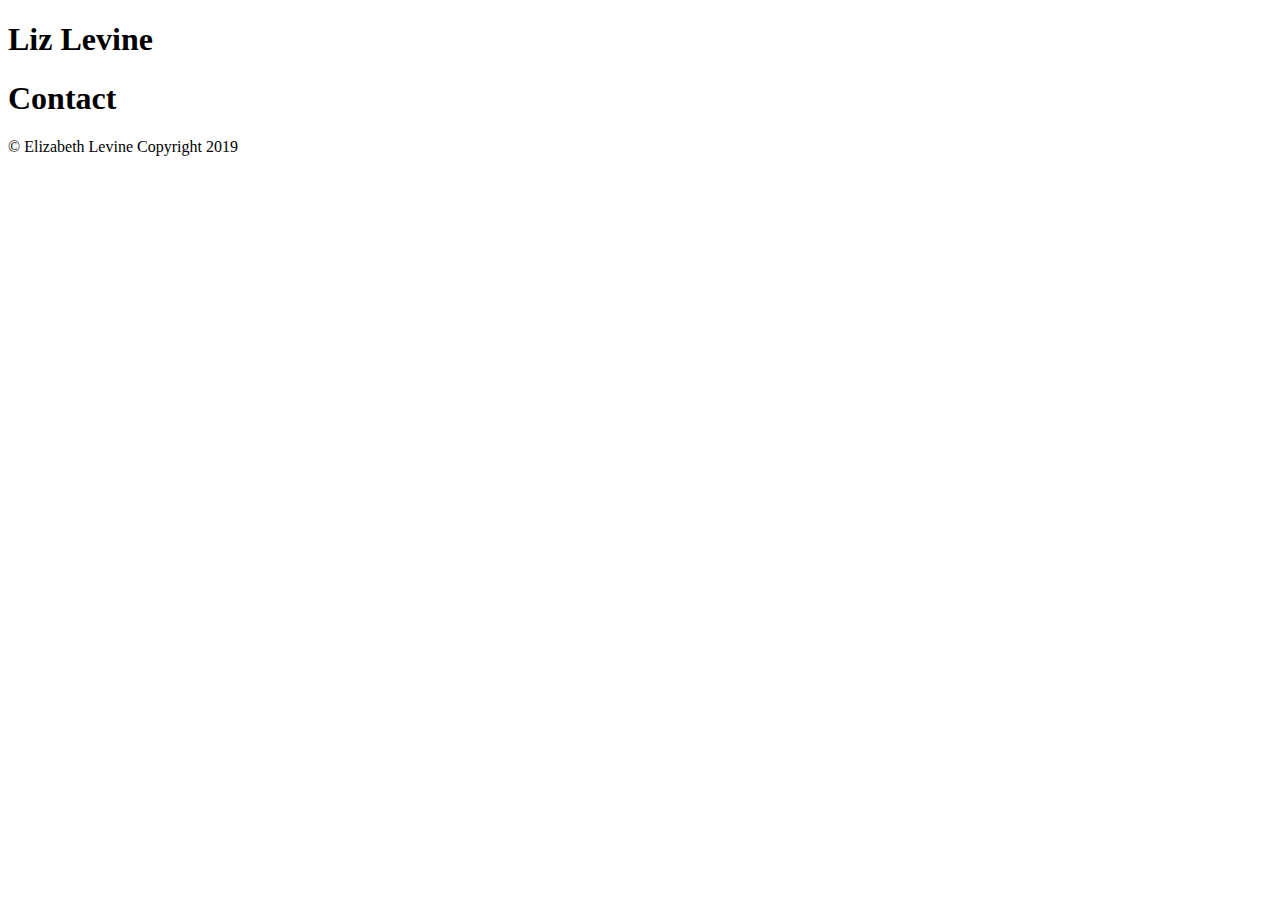
==== contact.html @ 69dcc141 "setting up html rough draft" ====
<!DOCTYPE html>
<html lang="en">
<head>
    <meta charset="UTF-8">
    <meta name="viewport" content="width=device-width, initial-scale=1.0">
    <meta http-equiv="X-UA-Compatible" content="ie=edge">
    <title>Contact</title>
</head>
<body>
        <h1>Liz Levine</h1>
        <h1>Contact</h1>

        <main>

        </main>

    </div>
    <footer>&copy; Elizabeth Levine Copyright 2019 </footer>
  </div>
    
</body>
</html>
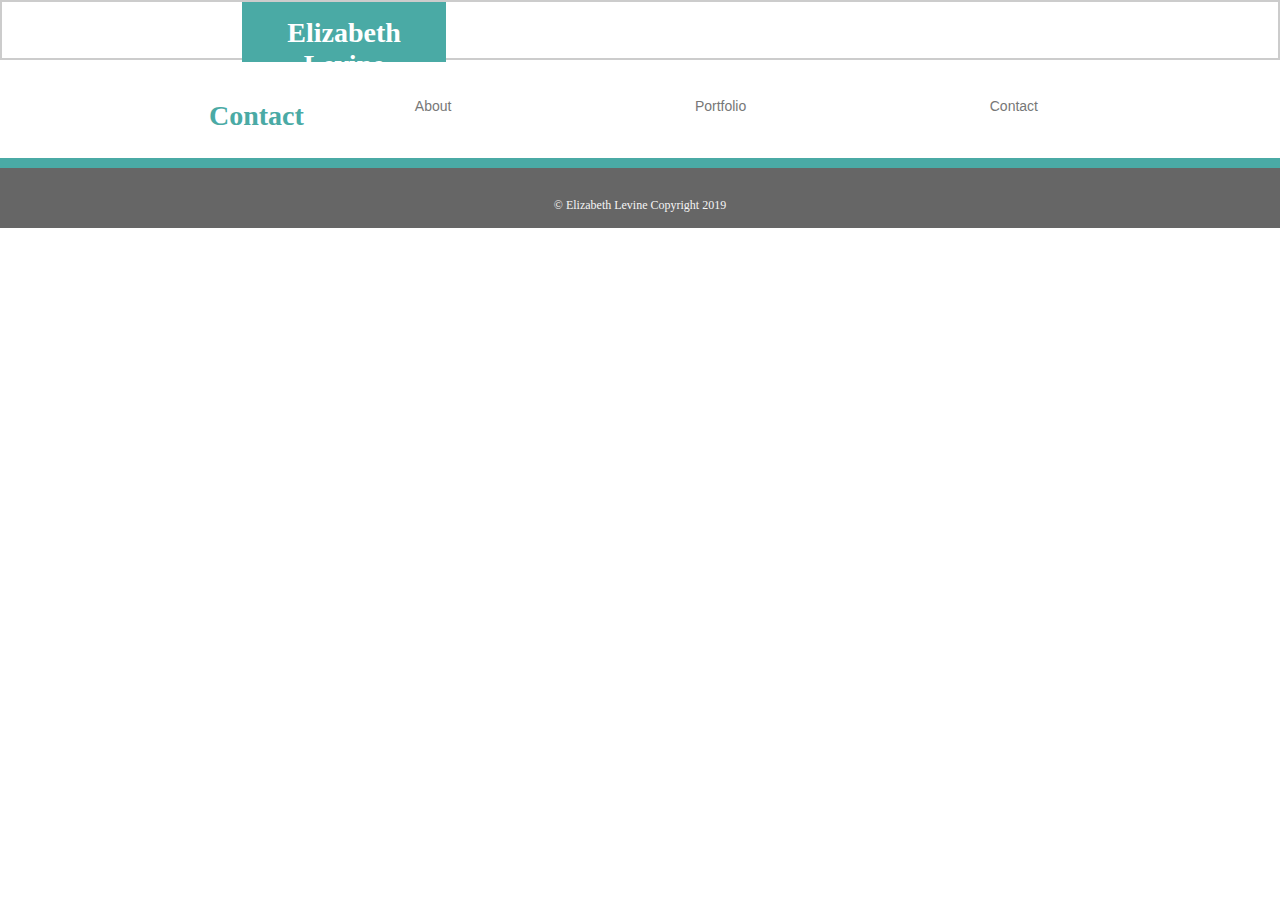
==== commit 185f174d: "working on main content for each of the pages" ====
--- a/contact.html
+++ b/contact.html
@@ -5,18 +5,34 @@
     <meta name="viewport" content="width=device-width, initial-scale=1.0">
     <meta http-equiv="X-UA-Compatible" content="ie=edge">
     <title>Contact</title>
+    <link rel="stylesheet" href="assets/css/reset.css/">
+    <link rel="stylesheet" href="assets/css/style.css">
 </head>
 <body>
-        <h1>Liz Levine</h1>
-        <h1>Contact</h1>
+    <header class="banner">
+      <h1 class="name">Elizabeth Levine</h1>
 
-        <main>
+        <nav>
+         <ul>
+           <a href="index.html"><li>About</li></a>
+           <a href="portfolio.html"><li>Portfolio</li></a>
+           <a href="contact.html"><li>Contact</li></a>  
+        </ul>
+        </nav>
 
-        </main>
+      </header>
 
-    </div>
-    <footer>&copy; Elizabeth Levine Copyright 2019 </footer>
-  </div>
-    
+      <main class="clearfix">
+          <div id="form">
+              <h1 class="tab">Contact</h1>
+            <form>
+
+
+            </form>
+         
+       </div>
+  
+  </main>
+  <footer>&copy; Elizabeth Levine Copyright 2019 </footer>
 </body>
 </html>--- a/assets/css/style.css
+++ b/assets/css/style.css
@@ -0,0 +1,245 @@
+* {
+    box-sizing: border-box;
+    text-align: center;
+  }
+
+
+body {
+    background-color: #ffffff;
+    margin: 0;
+    font-family:'Arial', 'Helvetica Neue', Helvetica, sans-serif;
+    color: #777;
+    font-size: 14px;
+}
+
+ header {
+    background-color: #ffffff;
+    border: 2px solid #cccccc;
+    height: 60px;
+    font-family: 'Georgia', Times, Times New Roman, serif;
+    
+}
+
+header::after {
+    content: "";
+    display: table;
+    clear: both;
+}
+
+.name {
+    width: 16%;
+    height: 60px;
+    font-family: "Times New Roman", Times, serif;
+    background-color: #4aaaa5;
+    color: white;
+    text-align: center;
+    margin-left: 240px;
+    margin-top: 0;
+    padding: 15px;
+    float: left;
+
+}
+
+nav {
+    float: right;
+    /* background-color:darkgrey;
+    color: #eee;
+    width: 100%;
+    height: 40px;
+    padding:0px; 
+    margin:0px; */
+   
+} 
+
+nav ul {
+    margin: 0;
+    padding: 0;
+    list-style: none;
+}
+
+nav li {
+    display: inline-block;
+    margin-right: 240px;
+    text-align: center;
+    margin-top: 17px;
+    
+  
+
+}
+
+nav a {
+    color: #777777; 
+    text-decoration: none;
+    font-family:'Arial', 'Helvetica Neue', Helvetica, sans-serif;
+    font-size: 14px;
+}
+
+nav a:hover {
+    font-size: 14.5px;
+    color:  #4aaaa5;
+    
+}
+
+#text-box {
+
+       /* width: 100%;
+    margin: 0 auto;
+    height: 60px; */
+    padding-left: 240px;
+    padding-right: 240px;
+    padding-top: 240px;
+    padding-bottom: 240px;
+    margin-top: 100px;
+    background-color: #ffffff;
+    color: #777777; 
+    font-family: 'Arial', 'Helvetica Neue', Helvetica, sans-serif;
+    /* border: 2px solid #cccccc;  */
+    padding: 20px; 
+    float: left;
+
+}
+
+#projects {
+
+
+}
+
+#form {
+
+
+}
+
+a {
+    color: #4aaaa5;
+    font-weight: 500;
+    text-decoration: none;
+}
+
+/* .container{
+    /* width: 100%;
+    margin: 0 auto;
+    height: 60px; */
+    /* padding-left: 240px;
+    padding-right: 240px;
+    padding-top: 240px;
+    padding-bottom: 240px;
+    margin-top: 100px;
+    background-color: #ffffff;
+    color: #777777;  */
+    /* font-family: 'Arial', 'Helvetica Neue', Helvetica, sans-serif; */
+    /* border: 2px solid #cccccc;  */
+    /* padding: 20px; 
+    float: left; */ */
+
+
+}
+
+h1 {
+    font-family: "Times New Roman", Times, serif;
+}
+
+
+
+
+
+ .clearfix::after {
+    content:"";
+    clear: both;
+    display:  block;
+  } 
+
+img {
+    float: left;
+}
+
+.tab {
+
+    width: 16%;
+    height: 40px;
+    font-family: "Times New Roman", Times, serif;
+    background-color: white;
+    color:  #4aaaa5;    
+    text-align: center;
+    margin-left: 154px;
+    float: left;
+
+
+}
+
+
+
+/* .container {
+
+    width: 16%;
+    height: 40px;
+    font-family: "Times New Roman", Times, serif;
+    background-color: #4aaaa5;
+    color: white;
+    text-align: center;
+    margin-left: 154px;
+    float: left;
+
+} */
+
+/* .clearfix::after {
+    content:"";
+    clear: both;
+    display:  block;
+  } */
+
+
+/* nav {
+    float: right;
+} */
+
+/* 1. Colors _Pro-tip: Use the [Eye Dropper](https://chrome.google.com/webstore/detail/eye-dropper/hmdcmlfkchdmnmnmheododdhjedfccka) Chrome extension to find the colors used on web pages._
+   * Teal color (used for headings and backgrounds): `#4aaaa5`
+   * Regular font color (used for paragraphs and all text besides the headings): `#777777`
+   * Main header background color: `#ffffff`
+   * Main header border color: `#cccccc`
+   * Footer background color: `#666666`
+   * Main content background color: `#ffffff`
+   * Main content border color: `#dddddd` */
+
+
+   .main-container {
+    height: 200px;
+    width: 960px;
+    background-color: #ffffff;
+    color: #777777;
+    padding: 60px;
+    margin-top: 40px;
+    float: left;
+
+
+    /* padding: 20px;
+    margin-bottom: 20px; */
+    /* float: left; */
+  }
+  
+  .clearfix::after {
+    content:"";
+    clear: both;
+    display:  block;
+  }
+
+   footer {
+       clear: both;
+       background-color: #666666;
+       font-family: 'Times New Roman', Times, serif;
+       color: whitesmoke;
+       height: 40px;
+       width: 100%;
+       padding-top: 30px;
+       padding-bottom: 30px;
+       text-align: center;
+       font-size: 12px;
+       border-top: 10px solid #4aaaa5;
+
+   }
+/* 
+   clear: both;
+   background-color: #ccc;
+   color: #333;
+   padding: 20px;
+   margin-top: 20px; */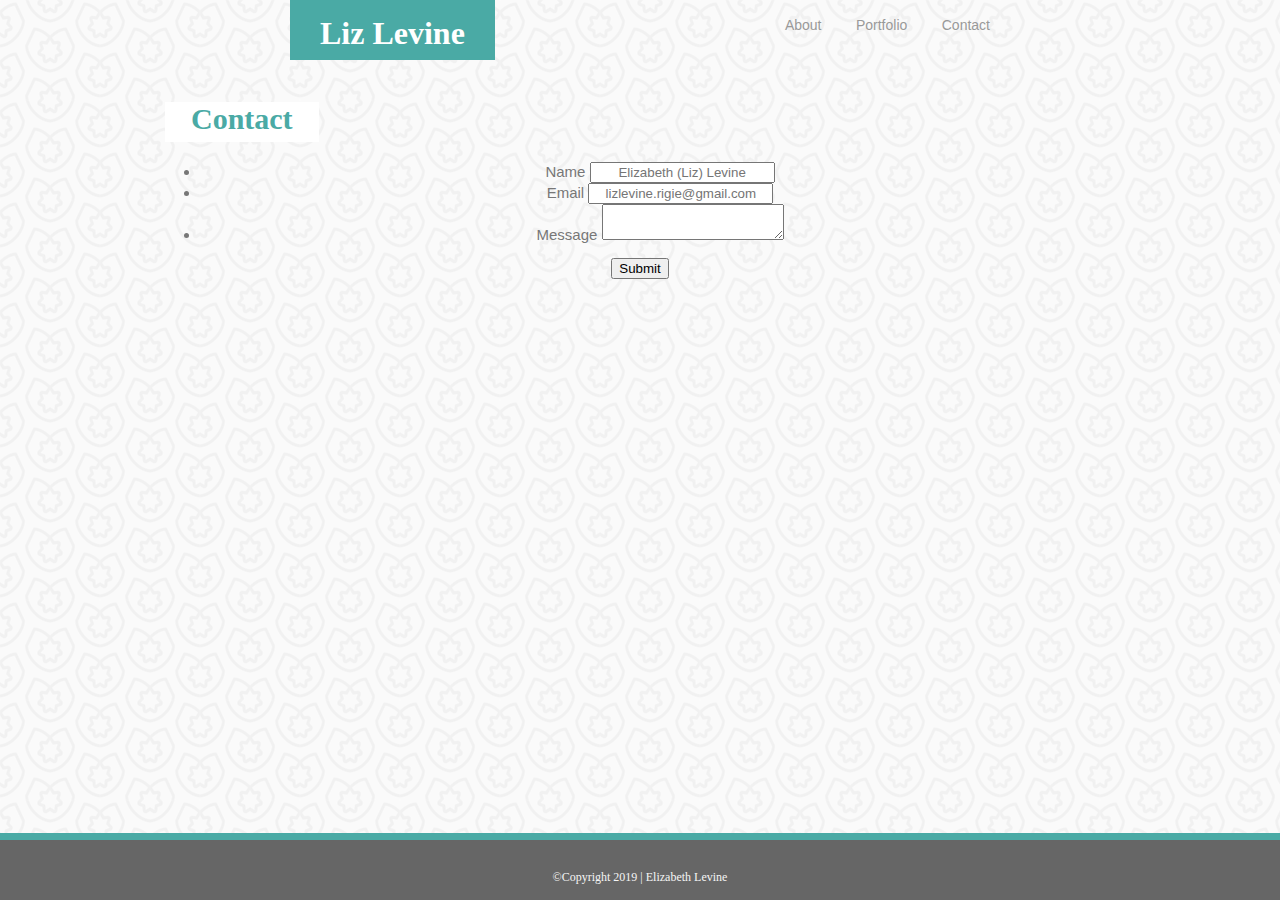
==== commit 37ce920e: "finishing about me page" ====
--- a/contact.html
+++ b/contact.html
@@ -9,8 +9,8 @@
     <link rel="stylesheet" href="assets/css/style.css">
 </head>
 <body>
-    <header class="banner">
-      <h1 class="name">Elizabeth Levine</h1>
+  
+      <h1 class="name">Liz Levine</h1>
 
         <nav>
          <ul>
@@ -23,16 +23,38 @@
       </header>
 
       <main class="clearfix">
-          <div id="form">
+         
+          <div id="big-box" class="inside-container">
               <h1 class="tab">Contact</h1>
-            <form>
 
+              <ul>
+                  <li>
+                      <label for="name">Name</label>
+                      <input type="text" name="name" id="name" 
+                      placeholder="Elizabeth (Liz) Levine" 
+                      required="required">
+                  </li>
+                  <li>
+                      <label for="email">Email</label>
+                      <input type="text" name="email" id="email" 
+                       placeholder="lizlevine.rigie@gmail.com" 
+                       required="required">
+                  </li>
+                  <li>
+                      <label for="message">Message</label>
+                      <textarea id="message" name="message"
+                      required="required"></textarea>
+                  </li>
+              </ul>
+              <input type="submit" name="submit">
+               </form>
+               
 
-            </form>
+            
          
        </div>
-  
+       </section>
   </main>
-  <footer>&copy; Elizabeth Levine Copyright 2019 </footer>
+  <footer>&copy;Copyright 2019 | Elizabeth Levine  </footer>
 </body>
 </html>--- a/assets/css/style.css
+++ b/assets/css/style.css
@@ -3,18 +3,17 @@
     text-align: center;
   }
 
-
-body {
-    background-color: #ffffff;
+ body {
+    background-image: url("/assets/images/lilypads.png");
     margin: 0;
     font-family:'Arial', 'Helvetica Neue', Helvetica, sans-serif;
     color: #777;
-    font-size: 14px;
+    font-size: 16px;
 }
 
  header {
     background-color: #ffffff;
-    border: 2px solid #cccccc;
+    border: 1px solid #cccccc;
     height: 60px;
     font-family: 'Georgia', Times, Times New Roman, serif;
     
@@ -33,7 +32,7 @@
     background-color: #4aaaa5;
     color: white;
     text-align: center;
-    margin-left: 240px;
+    margin-left: 290px;
     margin-top: 0;
     padding: 15px;
     float: left;
@@ -42,6 +41,9 @@
 
 nav {
     float: right;
+    word-spacing: 10px;
+    
+   
     /* background-color:darkgrey;
     color: #eee;
     width: 100%;
@@ -55,13 +57,19 @@
     margin: 0;
     padding: 0;
     list-style: none;
+    margin-right: 290px;
+    word-spacing: 30px;
+    
 }
 
 nav li {
     display: inline-block;
-    margin-right: 240px;
+    /* margin-right: 240px; */
     text-align: center;
     margin-top: 17px;
+    color: #999;
+
+    
     
   
 
@@ -80,34 +88,67 @@
     
 }
 
+.background {
+    background-color: lightslategray;    
+}
+
+.hero-img {
+    height: 200px;
+    width: 200px;
+    padding-top: 20px;
+    padding-right: 20px;
+    margin-right:8px;
+    margin-left: 8px;
+    float: left;
+    /* border-bottom: 1px solid #cccccc;   */
+    
+}
 #text-box {
 
-       /* width: 100%;
-    margin: 0 auto;
-    height: 60px; */
-    padding-left: 240px;
-    padding-right: 240px;
-    padding-top: 240px;
-    padding-bottom: 240px;
-    margin-top: 100px;
+    width: 960px;
+    height: 480px;
+    padding: 40px;
+    margin-top: 50px;
     background-color: #ffffff;
     color: #777777; 
     font-family: 'Arial', 'Helvetica Neue', Helvetica, sans-serif;
-    /* border: 2px solid #cccccc;  */
-    padding: 20px; 
-    float: left;
-
-}
+    border: 1px solid #cccccc;
+
+    /* padding: 20px;  */
+    float: left;
+
+}
+
+.inside-container {
+
+    width: 100%;
+    margin: 0 auto;
+    max-width: 960px;
+    clear: both;
+
+}
+
+hr { width:100%; height:1px; background: #fff }
 
 #projects {
 
 
 }
 
-#form {
-
-
-}
+#contact-form {
+
+
+}
+#big-box {
+
+
+}
+#inside-container {
+        padding-top: 130px;
+    
+    }
+
+
 
 a {
     color: #4aaaa5;
@@ -139,18 +180,13 @@
 }
 
 
-
-
-
  .clearfix::after {
     content:"";
     clear: both;
     display:  block;
   } 
 
-img {
-    float: left;
-}
+
 
 .tab {
 
@@ -160,10 +196,18 @@
     background-color: white;
     color:  #4aaaa5;    
     text-align: center;
-    margin-left: 154px;
-    float: left;
-
-
+    margin-left: 5px;
+    padding: 0 auto;
+   
+
+
+}
+
+div {
+    padding-top: 0;
+    overflow:  auto;
+   font-size: 15px;
+  
 }
 
 
@@ -179,18 +223,9 @@
     margin-left: 154px;
     float: left;
 
-} */
-
-/* .clearfix::after {
-    content:"";
-    clear: both;
-    display:  block;
-  } */
-
-
-/* nav {
-    float: right;
-} */
+
+
+
 
 /* 1. Colors _Pro-tip: Use the [Eye Dropper](https://chrome.google.com/webstore/detail/eye-dropper/hmdcmlfkchdmnmnmheododdhjedfccka) Chrome extension to find the colors used on web pages._
    * Teal color (used for headings and backgrounds): `#4aaaa5`
@@ -210,13 +245,12 @@
     padding: 60px;
     margin-top: 40px;
     float: left;
-
-
-    /* padding: 20px;
-    margin-bottom: 20px; */
-    /* float: left; */
   }
   
+  #contact-form {
+
+
+  }
   .clearfix::after {
     content:"";
     clear: both;
@@ -234,12 +268,9 @@
        padding-bottom: 30px;
        text-align: center;
        font-size: 12px;
-       border-top: 10px solid #4aaaa5;
+       border-top: 7px solid #4aaaa5;
+       position: fixed;
+       left: 0;
+       bottom: 0;
 
    }
-/* 
-   clear: both;
-   background-color: #ccc;
-   color: #333;
-   padding: 20px;
-   margin-top: 20px; */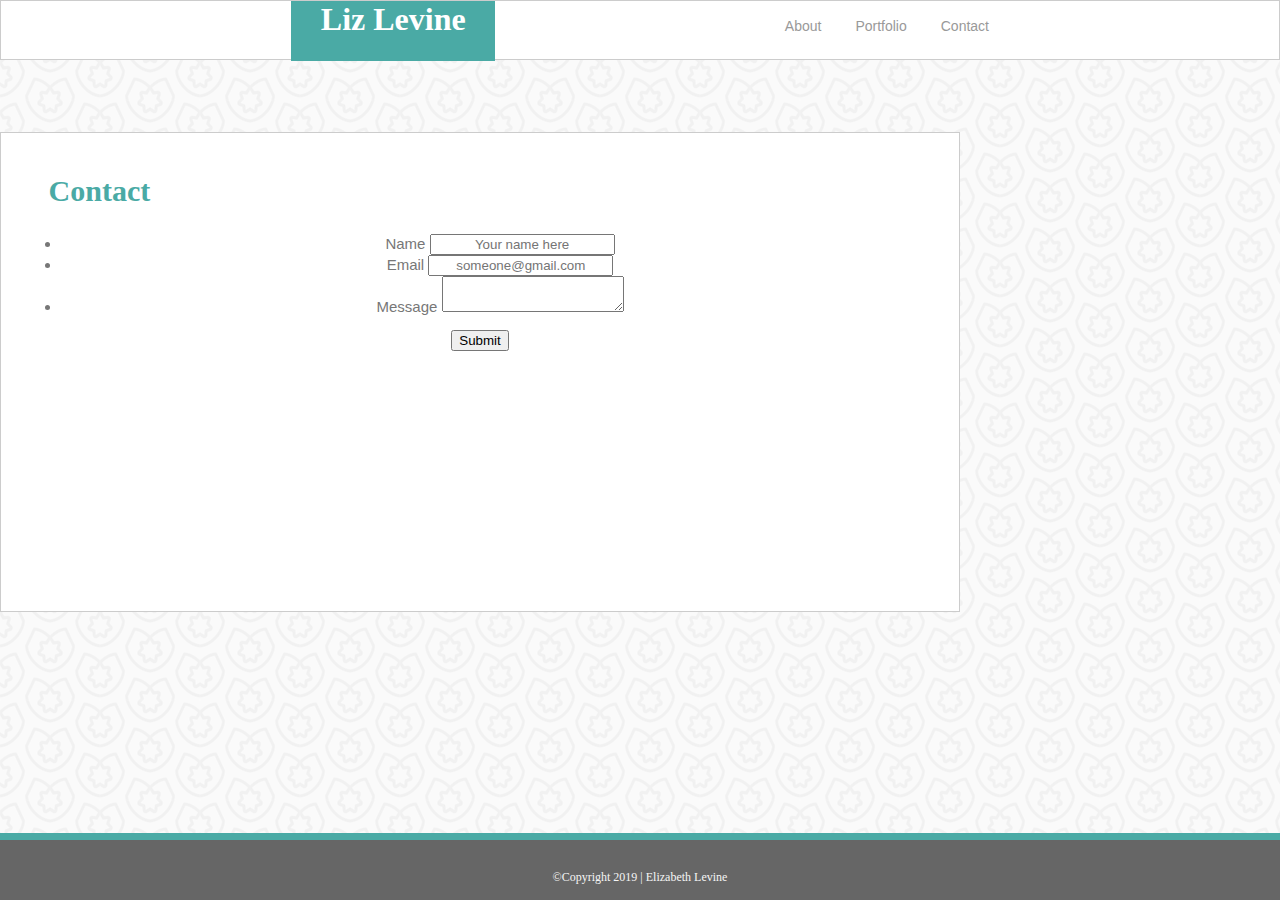
==== commit 0430cfb7: "building out portfolio and contact pages" ====
--- a/contact.html
+++ b/contact.html
@@ -9,7 +9,7 @@
     <link rel="stylesheet" href="assets/css/style.css">
 </head>
 <body>
-  
+    <header>
       <h1 class="name">Liz Levine</h1>
 
         <nav>
@@ -23,21 +23,26 @@
       </header>
 
       <main class="clearfix">
+          <div id="text-box">
          
           <div id="big-box" class="inside-container">
+              <!-- <section class="background"> -->
+              
               <h1 class="tab">Contact</h1>
+
+              <form id="contact-form"></form>
 
               <ul>
                   <li>
                       <label for="name">Name</label>
                       <input type="text" name="name" id="name" 
-                      placeholder="Elizabeth (Liz) Levine" 
+                      placeholder="Your name here" 
                       required="required">
                   </li>
                   <li>
                       <label for="email">Email</label>
                       <input type="text" name="email" id="email" 
-                       placeholder="lizlevine.rigie@gmail.com" 
+                       placeholder="someone@gmail.com" 
                        required="required">
                   </li>
                   <li>
@@ -48,11 +53,7 @@
               </ul>
               <input type="submit" name="submit">
                </form>
-               
-
-            
-         
-       </div>
+           </div>
        </section>
   </main>
   <footer>&copy;Copyright 2019 | Elizabeth Levine  </footer>
--- a/assets/css/style.css
+++ b/assets/css/style.css
@@ -34,7 +34,7 @@
     text-align: center;
     margin-left: 290px;
     margin-top: 0;
-    padding: 15px;
+    padding: 0;
     float: left;
 
 }
@@ -43,15 +43,9 @@
     float: right;
     word-spacing: 10px;
     
-   
-    /* background-color:darkgrey;
-    color: #eee;
-    width: 100%;
-    height: 40px;
-    padding:0px; 
-    margin:0px; */
-   
 } 
+
+
 
 nav ul {
     margin: 0;
@@ -69,11 +63,13 @@
     margin-top: 17px;
     color: #999;
 
-    
-    
-  
-
-}
+}
+
+nav a:hover {
+    font-size: 14.5px;
+    color: #4aaaa5;
+}
+
 
 nav a {
     color: #777777; 
@@ -82,11 +78,6 @@
     font-size: 14px;
 }
 
-nav a:hover {
-    font-size: 14.5px;
-    color:  #4aaaa5;
-    
-}
 
 .background {
     background-color: lightslategray;    
@@ -103,6 +94,7 @@
     /* border-bottom: 1px solid #cccccc;   */
     
 }
+
 #text-box {
 
     width: 960px;
@@ -110,43 +102,119 @@
     padding: 40px;
     margin-top: 50px;
     background-color: #ffffff;
-    color: #777777; 
     font-family: 'Arial', 'Helvetica Neue', Helvetica, sans-serif;
+    border: 1px solid #cccccc; 
+    float: left;  
+    padding: 20px; 
     border: 1px solid #cccccc;
 
-    /* padding: 20px;  */
-    float: left;
-
-}
-
-.inside-container {
+}
+
+/* .inside-container {
 
     width: 100%;
     margin: 0 auto;
     max-width: 960px;
     clear: both;
 
-}
-
-hr { width:100%; height:1px; background: #fff }
-
-#projects {
-
-
-}
-
-#contact-form {
-
-
-}
-#big-box {
-
-
-}
-#inside-container {
-        padding-top: 130px;
-    
-    }
+} */
+
+
+hr { width:100%; height:1px; background: #fff;
+    color: #999;
+ }
+
+#work {
+
+}
+   
+   
+#contact-form ul {
+    margin-bottom: 20px;
+    background-color: #999;
+   
+}
+
+#contact-form li {
+    margin-bottom: 10px;
+    background-color: #999;
+
+}
+/* 
+label,
+input [type=text],
+input [type=email],
+textarea {
+    display: block;
+    width: 100%;
+
+}
+input[type=text],
+input[type=email], */
+/* textarea {
+    height: 35px;
+    border: 1px solid #ddd;
+    padding: 0 10px;
+    font-size: 14px;
+    width: 100%;
+}
+
+textarea {
+    height: 200px
+}
+
+input[type=submit] {
+    background: #4aaaa5;
+    border: 0 none;
+    color: #fff;
+    font-size: 18px;
+    padding: 10px 30px;
+    cursor: pointer; */
+
+
+
+.main-container {
+    height: 200px;
+    width: 960px; 
+    background-color: #ffffff;
+    color: #777777;
+    padding: 60px;
+    margin-top: 40px;
+    margin: 0 auto;
+    float: left;
+    
+  } 
+
+   /* .inside-container {
+
+    height: 200px;
+    width: 960px; 
+    background-color: #ffffff;
+    color: #777777;
+    padding: 60px;
+    margin-top: 40px;
+    float: left;
+    width: 100%;
+    margin: 0 auto;
+    max-width: 960px;
+    clear: both;
+   
+  }       */
+
+   
+
+ #port-main-frame {
+    height: 960px;
+    width: 1050px; 
+    background-color: #ffffff;
+    color: #777777;
+    padding: 60px;
+    margin-top: 40px;
+    /* margin: 0 auto; */
+    
+    float: left;
+
+ }
 
 
 
@@ -155,25 +223,25 @@
     font-weight: 500;
     text-decoration: none;
 }
-
-/* .container{
-    /* width: 100%;
+/* 
+.container{
+    width: 100%;
     margin: 0 auto;
     height: 60px; */
     /* padding-left: 240px;
     padding-right: 240px;
     padding-top: 240px;
-    padding-bottom: 240px;
-    margin-top: 100px;
-    background-color: #ffffff;
-    color: #777777;  */
+    padding-bottom: 240px; */
+    /* margin-top: 100px;
+    background-color: #ffffff;
+    color: #777777;   */
     /* font-family: 'Arial', 'Helvetica Neue', Helvetica, sans-serif; */
-    /* border: 2px solid #cccccc;  */
-    /* padding: 20px; 
-    float: left; */ */
-
-
-}
+    /* border: 2px solid #cccccc; 
+    padding: 20px; 
+    float: left; 
+}   */
+
+
 
 h1 {
     font-family: "Times New Roman", Times, serif;
@@ -199,14 +267,12 @@
     margin-left: 5px;
     padding: 0 auto;
    
-
-
 }
 
 div {
     padding-top: 0;
     overflow:  auto;
-   font-size: 15px;
+    font-size: 15px;
   
 }
 
@@ -221,7 +287,7 @@
     color: white;
     text-align: center;
     margin-left: 154px;
-    float: left;
+    float: left; */
 
 
 
@@ -237,15 +303,7 @@
    * Main content border color: `#dddddd` */
 
 
-   .main-container {
-    height: 200px;
-    width: 960px;
-    background-color: #ffffff;
-    color: #777777;
-    padding: 60px;
-    margin-top: 40px;
-    float: left;
-  }
+   
   
   #contact-form {
 
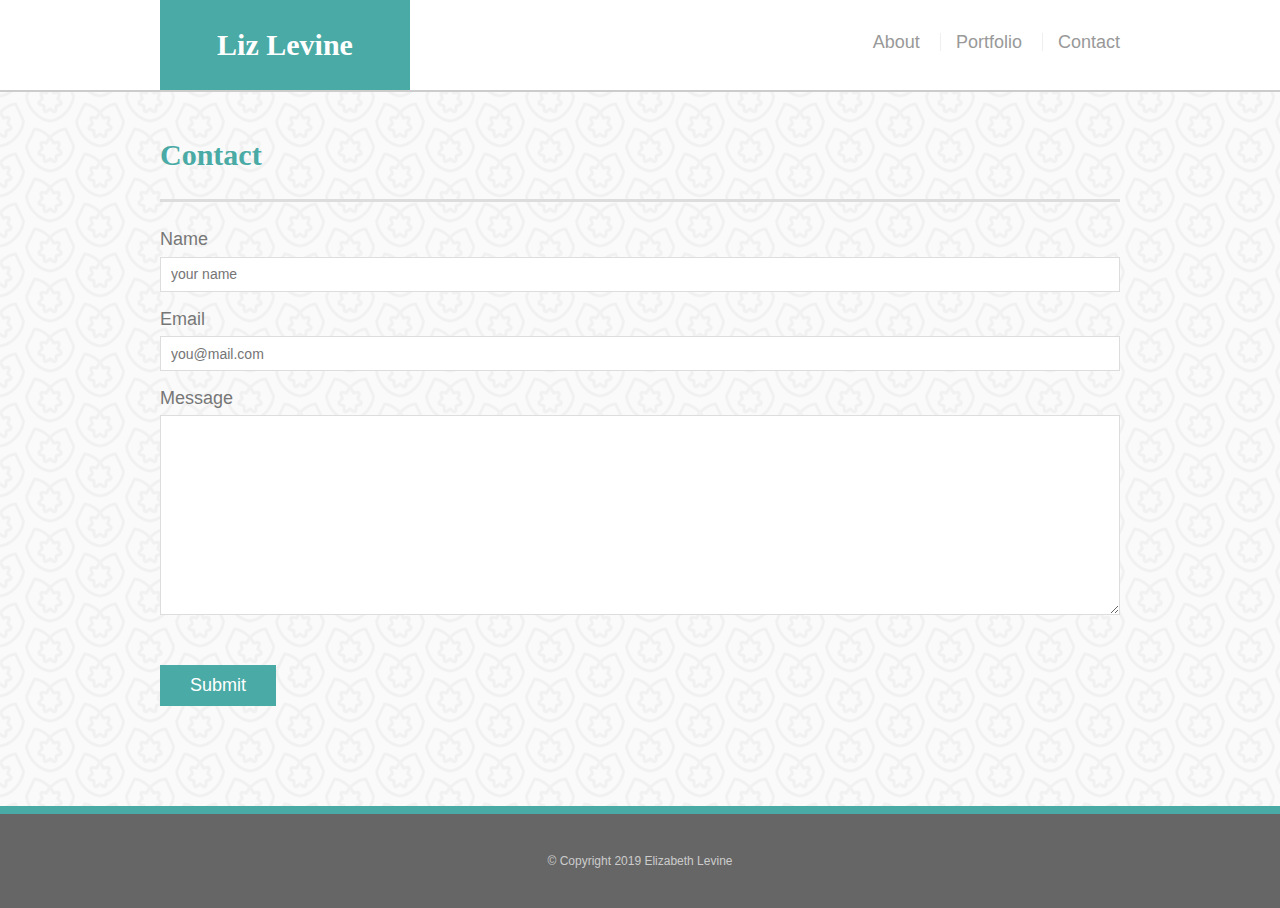
==== commit 3c96258a: "bug fixing contact and portfolio pages changed out images" ====
--- a/contact.html
+++ b/contact.html
@@ -1,61 +1,68 @@
 <!DOCTYPE html>
 <html lang="en">
-<head>
-    <meta charset="UTF-8">
-    <meta name="viewport" content="width=device-width, initial-scale=1.0">
-    <meta http-equiv="X-UA-Compatible" content="ie=edge">
-    <title>Contact</title>
-    <link rel="stylesheet" href="assets/css/reset.css/">
-    <link rel="stylesheet" href="assets/css/style.css">
-</head>
-<body>
-    <header>
-      <h1 class="name">Liz Levine</h1>
+  <head>
+    <meta charset="UTF-8" />
+    <meta name="viewport" content="width=device-width, initial-scale=1.0" />
+    <meta http-equiv="X-UA-Compatible" content="ie=edge" />
 
+    <title>About Me</title>
+    <link rel="stylesheet" type="text/css" href="assets/css/reset.css" />
+    <link rel="stylesheet" type="text/css" href="assets/css/style.css" />
+  </head>
+  <body>
+    <header id="navbar">
+      <div class="container">
+        <a href="index.html" id="logo">Liz Levine</a>
         <nav>
-         <ul>
-           <a href="index.html"><li>About</li></a>
-           <a href="portfolio.html"><li>Portfolio</li></a>
-           <a href="contact.html"><li>Contact</li></a>  
-        </ul>
+          <a href="index.html">About</a>
+          <a href="portfolio.html">Portfolio</a>
+          <a href="contact.html">Contact</a>
         </nav>
+      </div>
+    </header>
+    <div id="main-container" class="container">
+      <section class="container">
+        <h1>Contact</h1>
 
-      </header>
-
-      <main class="clearfix">
-          <div id="text-box">
-         
-          <div id="big-box" class="inside-container">
-              <!-- <section class="background"> -->
-              
-              <h1 class="tab">Contact</h1>
-
-              <form id="contact-form"></form>
-
-              <ul>
-                  <li>
-                      <label for="name">Name</label>
-                      <input type="text" name="name" id="name" 
-                      placeholder="Your name here" 
-                      required="required">
-                  </li>
-                  <li>
-                      <label for="email">Email</label>
-                      <input type="text" name="email" id="email" 
-                       placeholder="someone@gmail.com" 
-                       required="required">
-                  </li>
-                  <li>
-                      <label for="message">Message</label>
-                      <textarea id="message" name="message"
-                      required="required"></textarea>
-                  </li>
-              </ul>
-              <input type="submit" name="submit">
-               </form>
-           </div>
-       </section>
-  </main>
-  <footer>&copy;Copyright 2019 | Elizabeth Levine  </footer>
-</body>
-</html>+        <form id="contact-form">
+          <ul>
+            <li>
+              <label for="name">Name</label>
+              <input
+                type="text"
+                name="name"
+                id="name"
+                placeholder="your name"
+                required="required"
+              />
+            </li>
+            <li>
+              <label for="email">Email</label>
+              <input
+                type="text"
+                name="email"
+                id="email"
+                placeholder="you@mail.com"
+                required="required"
+              />
+            </li>
+            <li>
+              <label for="message">Message</label>
+              <textarea
+                id="message"
+                name="message"
+                required="required"
+              ></textarea>
+            </li>
+          </ul>
+          <input type="submit" name="submit" id="button" />
+        </form>
+      </section>
+    </div>
+    <footer>
+      <div class="container">
+        &copy; Copyright 2019 Elizabeth Levine
+      </div>
+    </footer>
+  </body>
+</html>
--- a/assets/css/style.css
+++ b/assets/css/style.css
@@ -1,334 +1,243 @@
 * {
-    box-sizing: border-box;
-    text-align: center;
-  }
-
- body {
-    background-image: url("/assets/images/lilypads.png");
-    margin: 0;
-    font-family:'Arial', 'Helvetica Neue', Helvetica, sans-serif;
-    color: #777;
-    font-size: 16px;
-}
-
- header {
-    background-color: #ffffff;
-    border: 1px solid #cccccc;
-    height: 60px;
-    font-family: 'Georgia', Times, Times New Roman, serif;
-    
-}
-
-header::after {
-    content: "";
-    display: table;
-    clear: both;
-}
-
-.name {
-    width: 16%;
-    height: 60px;
-    font-family: "Times New Roman", Times, serif;
-    background-color: #4aaaa5;
-    color: white;
-    text-align: center;
-    margin-left: 290px;
-    margin-top: 0;
-    padding: 0;
-    float: left;
-
+  box-sizing: border-box;
+}
+
+body {
+  background-image: url("../images/lilypads.png");
+  font-size: 18px;
+  line-height: 34px;
+  font-family: "Arial", "Helvetica Neue", Helvetica, Sans-serif;
+  color: #777;
+}
+
+.container {
+  width: 100%;
+  max-width: 960px;
+  margin: 0 auto;
+  clear: both;
+  bottom: 0;
+}
+
+h1,
+h2,
+h3,
+p {
+  margin-bottom: 20px;
+}
+
+p:last-child {
+  margin-bottom: 0;
+}
+
+h1,
+h2,
+h3 {
+  font-family: "Georgia", Times, Times New Roman, serif;
+  font-weight: 700;
+  color: #4aaaa5;
+}
+
+h1 {
+  font-size: 30px;
+  line-height: 49px;
+  border-bottom: 3px solid #ddd;
+  padding-bottom: 20px;
+}
+h2,
+h3 {
+  font-size: 22px;
+}
+/* header */
+
+#navbar {
+  background: #fff;
+  margin: 0 0 30px;
+  z-index: 99;
+  color: #fff;
+  overflow: auto;
+  border-bottom: 2px solid #ccc;
+  position: fixed;
+  width: 100%;
+}
+
+#logo {
+  width: 250px;
+  height: 90px;
+  background: #4aaaa5;
+  float: left;
+  font-family: "Georgia", Times, Times New Roman, serif;
+  text-align: center;
+  line-height: 90px;
+  color: #fff;
+  font-weight: 700;
+  font-size: 30px;
+  text-decoration: none;
+}
+
+a {
+  color: #4aaaa5;
+  font-weight: 500;
+  text-decoration: none;
+  font-size: 18px;
 }
 
 nav {
-    float: right;
-    word-spacing: 10px;
-    
-} 
-
-
-
-nav ul {
-    margin: 0;
-    padding: 0;
-    list-style: none;
-    margin-right: 290px;
-    word-spacing: 30px;
-    
-}
-
-nav li {
-    display: inline-block;
-    /* margin-right: 240px; */
-    text-align: center;
-    margin-top: 17px;
-    color: #999;
-
-}
-
+  float: right;
+  margin-top: 25px;
+}
+
+nav a {
+  color: #999;
+  text-decoration: none;
+  margin-left: 15px;
+  display: inline-block;
+  border-left: 1px solid #efefef;
+  padding-left: 15px;
+  line-height: 18px;
+}
+/* used a pseudostyle here!! */
 nav a:hover {
-    font-size: 14.5px;
-    color: #4aaaa5;
-}
-
-
-nav a {
-    color: #777777; 
-    text-decoration: none;
-    font-family:'Arial', 'Helvetica Neue', Helvetica, sans-serif;
-    font-size: 14px;
-}
-
-
-.background {
-    background-color: lightslategray;    
-}
-
-.hero-img {
-    height: 200px;
-    width: 200px;
-    padding-top: 20px;
-    padding-right: 20px;
-    margin-right:8px;
-    margin-left: 8px;
-    float: left;
-    /* border-bottom: 1px solid #cccccc;   */
-    
-}
-
-#text-box {
-
-    width: 960px;
-    height: 480px;
-    padding: 40px;
-    margin-top: 50px;
-    background-color: #ffffff;
-    font-family: 'Arial', 'Helvetica Neue', Helvetica, sans-serif;
-    border: 1px solid #cccccc; 
-    float: left;  
-    padding: 20px; 
-    border: 1px solid #cccccc;
-
-}
-
-/* .inside-container {
-
-    width: 100%;
-    margin: 0 auto;
-    max-width: 960px;
-    clear: both;
-
-} */
-
-
-hr { width:100%; height:1px; background: #fff;
-    color: #999;
- }
-
-#work {
-
-}
-   
-   
+  font-size: 18.75px;
+  color: #4aaaa5;
+}
+
+nav a:first-child {
+  border-left: 0 none;
+}
+
+/* main */
+#main-container {
+  padding-top: 130px;
+}
+.main-container {
+  background-color: #ffffff;
+  padding: 30px;
+  margin: 0 0 40px 0;
+  width: 100%;
+  max-width: 960px;
+  float: left;
+  border: 1px solid #ddd;
+}
+
+.auth-image {
+  width: 200px;
+  height: auto;
+  margin-top: 10px;
+  float: left;
+  margin-right: 25px;
+}
+
+h3,
+h2 {
+  border-bottom: 2px solid #eee;
+  padding-bottom: 20px;
+  margin-bottom: 15px;
+  line-height: 22px;
+}
+
+/* footer */
+
+footer {
+  background: #666;
+  color: #fff;
+  padding: 30px 0;
+  clear: both;
+  border-top: 8px solid #4aaaa5;
+  color: #ccc;
+  font-size: 12px;
+  text-align: center;
+  /* position: fixed;
+    left: 0;
+    bottom: 0; */
+}
+
+/* portfolio */
+.work {
+  width: 274px;
+  height: 225px;
+  overflow: auto;
+  position: relative;
+  float: left;
+  margin: 20px 0 25px;
+  padding-bottom: 0;
+  /* clear: right; */
+}
+
+.work:nth-child(odd) {
+  margin-right: 40px;
+}
+
+.work img {
+  width: 100%;
+  border: 0 none;
+}
+
+.work h3 {
+  border-bottom: 0;
+  background: #4aaaa5;
+  color: #fff;
+  text-align: center;
+  position: absolute;
+  bottom: 20px;
+  padding: 15px;
+  width: 100%;
+  line-height: 30px;
+  margin-bottom: 0;
+  font-weight: 300;
+  /* margin-left: 0; */
+
+  /* margin: 20px; */
+}
+/* created these ids as a fix for odd random spacing/overlap */
+#ipod {
+  margin-right: 38px;
+}
+
+#laptop {
+  margin-right: 38px;
+}
+
+/* contact */
+
 #contact-form ul {
-    margin-bottom: 20px;
-    background-color: #999;
-   
+  margin-bottom: 50px;
 }
 
 #contact-form li {
-    margin-bottom: 10px;
-    background-color: #999;
-
-}
-/* 
+  margin-bottom: 10px;
+}
+
+/* created this id as a "fix" for floating button and footer (footer floats only on this page) */
+#button {
+  margin-bottom: 100px;
+}
+
 label,
-input [type=text],
-input [type=email],
+input [type="text"],
+input [type="email"],
 textarea {
-    display: block;
-    width: 100%;
-
-}
-input[type=text],
-input[type=email], */
-/* textarea {
-    height: 35px;
-    border: 1px solid #ddd;
-    padding: 0 10px;
-    font-size: 14px;
-    width: 100%;
-}
-
+  display: block;
+  width: 100%;
+}
+input[type="text"],
+input[type="email"],
 textarea {
-    height: 200px
-}
-
-input[type=submit] {
-    background: #4aaaa5;
-    border: 0 none;
-    color: #fff;
-    font-size: 18px;
-    padding: 10px 30px;
-    cursor: pointer; */
-
-
-
-.main-container {
-    height: 200px;
-    width: 960px; 
-    background-color: #ffffff;
-    color: #777777;
-    padding: 60px;
-    margin-top: 40px;
-    margin: 0 auto;
-    float: left;
-    
-  } 
-
-   /* .inside-container {
-
-    height: 200px;
-    width: 960px; 
-    background-color: #ffffff;
-    color: #777777;
-    padding: 60px;
-    margin-top: 40px;
-    float: left;
-    width: 100%;
-    margin: 0 auto;
-    max-width: 960px;
-    clear: both;
-   
-  }       */
-
-   
-
- #port-main-frame {
-    height: 960px;
-    width: 1050px; 
-    background-color: #ffffff;
-    color: #777777;
-    padding: 60px;
-    margin-top: 40px;
-    /* margin: 0 auto; */
-    
-    float: left;
-
- }
-
-
-
-a {
-    color: #4aaaa5;
-    font-weight: 500;
-    text-decoration: none;
-}
-/* 
-.container{
-    width: 100%;
-    margin: 0 auto;
-    height: 60px; */
-    /* padding-left: 240px;
-    padding-right: 240px;
-    padding-top: 240px;
-    padding-bottom: 240px; */
-    /* margin-top: 100px;
-    background-color: #ffffff;
-    color: #777777;   */
-    /* font-family: 'Arial', 'Helvetica Neue', Helvetica, sans-serif; */
-    /* border: 2px solid #cccccc; 
-    padding: 20px; 
-    float: left; 
-}   */
-
-
-
-h1 {
-    font-family: "Times New Roman", Times, serif;
-}
-
-
- .clearfix::after {
-    content:"";
-    clear: both;
-    display:  block;
-  } 
-
-
-
-.tab {
-
-    width: 16%;
-    height: 40px;
-    font-family: "Times New Roman", Times, serif;
-    background-color: white;
-    color:  #4aaaa5;    
-    text-align: center;
-    margin-left: 5px;
-    padding: 0 auto;
-   
-}
-
-div {
-    padding-top: 0;
-    overflow:  auto;
-    font-size: 15px;
-  
-}
-
-
-
-/* .container {
-
-    width: 16%;
-    height: 40px;
-    font-family: "Times New Roman", Times, serif;
-    background-color: #4aaaa5;
-    color: white;
-    text-align: center;
-    margin-left: 154px;
-    float: left; */
-
-
-
-
-
-/* 1. Colors _Pro-tip: Use the [Eye Dropper](https://chrome.google.com/webstore/detail/eye-dropper/hmdcmlfkchdmnmnmheododdhjedfccka) Chrome extension to find the colors used on web pages._
-   * Teal color (used for headings and backgrounds): `#4aaaa5`
-   * Regular font color (used for paragraphs and all text besides the headings): `#777777`
-   * Main header background color: `#ffffff`
-   * Main header border color: `#cccccc`
-   * Footer background color: `#666666`
-   * Main content background color: `#ffffff`
-   * Main content border color: `#dddddd` */
-
-
-   
-  
-  #contact-form {
-
-
-  }
-  .clearfix::after {
-    content:"";
-    clear: both;
-    display:  block;
-  }
-
-   footer {
-       clear: both;
-       background-color: #666666;
-       font-family: 'Times New Roman', Times, serif;
-       color: whitesmoke;
-       height: 40px;
-       width: 100%;
-       padding-top: 30px;
-       padding-bottom: 30px;
-       text-align: center;
-       font-size: 12px;
-       border-top: 7px solid #4aaaa5;
-       position: fixed;
-       left: 0;
-       bottom: 0;
-
-   }
+  height: 35px;
+  border: 1px solid #ddd;
+  padding: 0 10px;
+  font-size: 14px;
+  width: 100%;
+}
+
+textarea {
+  height: 200px;
+}
+
+input[type="submit"] {
+  background: #4aaaa5;
+  border: 0 none;
+  color: #fff;
+  font-size: 18px;
+  padding: 10px 30px;
+  cursor: pointer;
+}
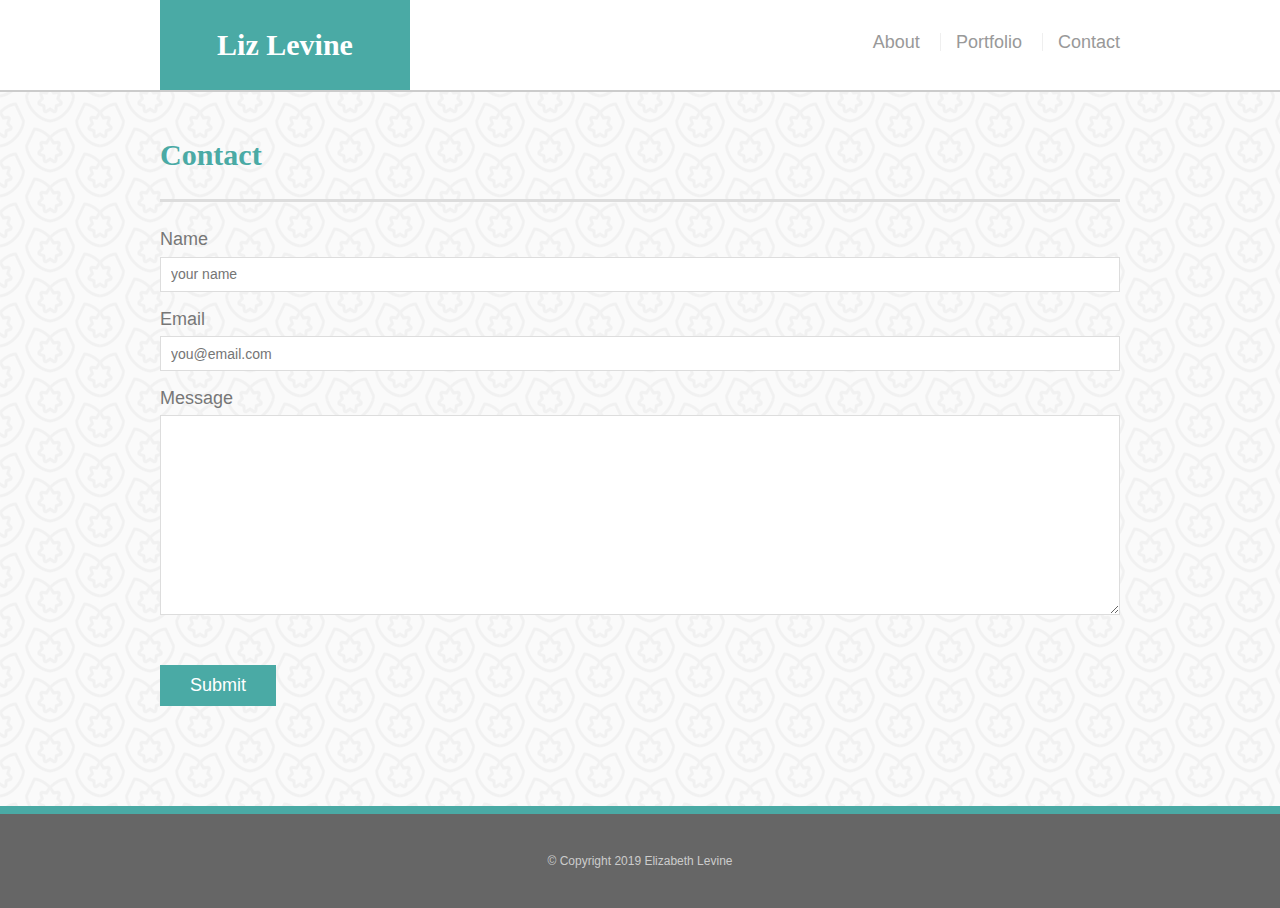
==== commit 6678e3a9: "more text edits and typo corrections" ====
--- a/contact.html
+++ b/contact.html
@@ -42,7 +42,7 @@
                 type="text"
                 name="email"
                 id="email"
-                placeholder="you@mail.com"
+                placeholder="you@email.com"
                 required="required"
               />
             </li>
--- a/assets/css/style.css
+++ b/assets/css/style.css
@@ -1,6 +1,9 @@
 * {
   box-sizing: border-box;
 }
+
+/*         <img src="assets/images/IMG_2316.jpg" height: 200px width: 200px class="auth-image" alt="Liz & Reiki picture">
+ */
 
 body {
   background-image: url("../images/lilypads.png");
